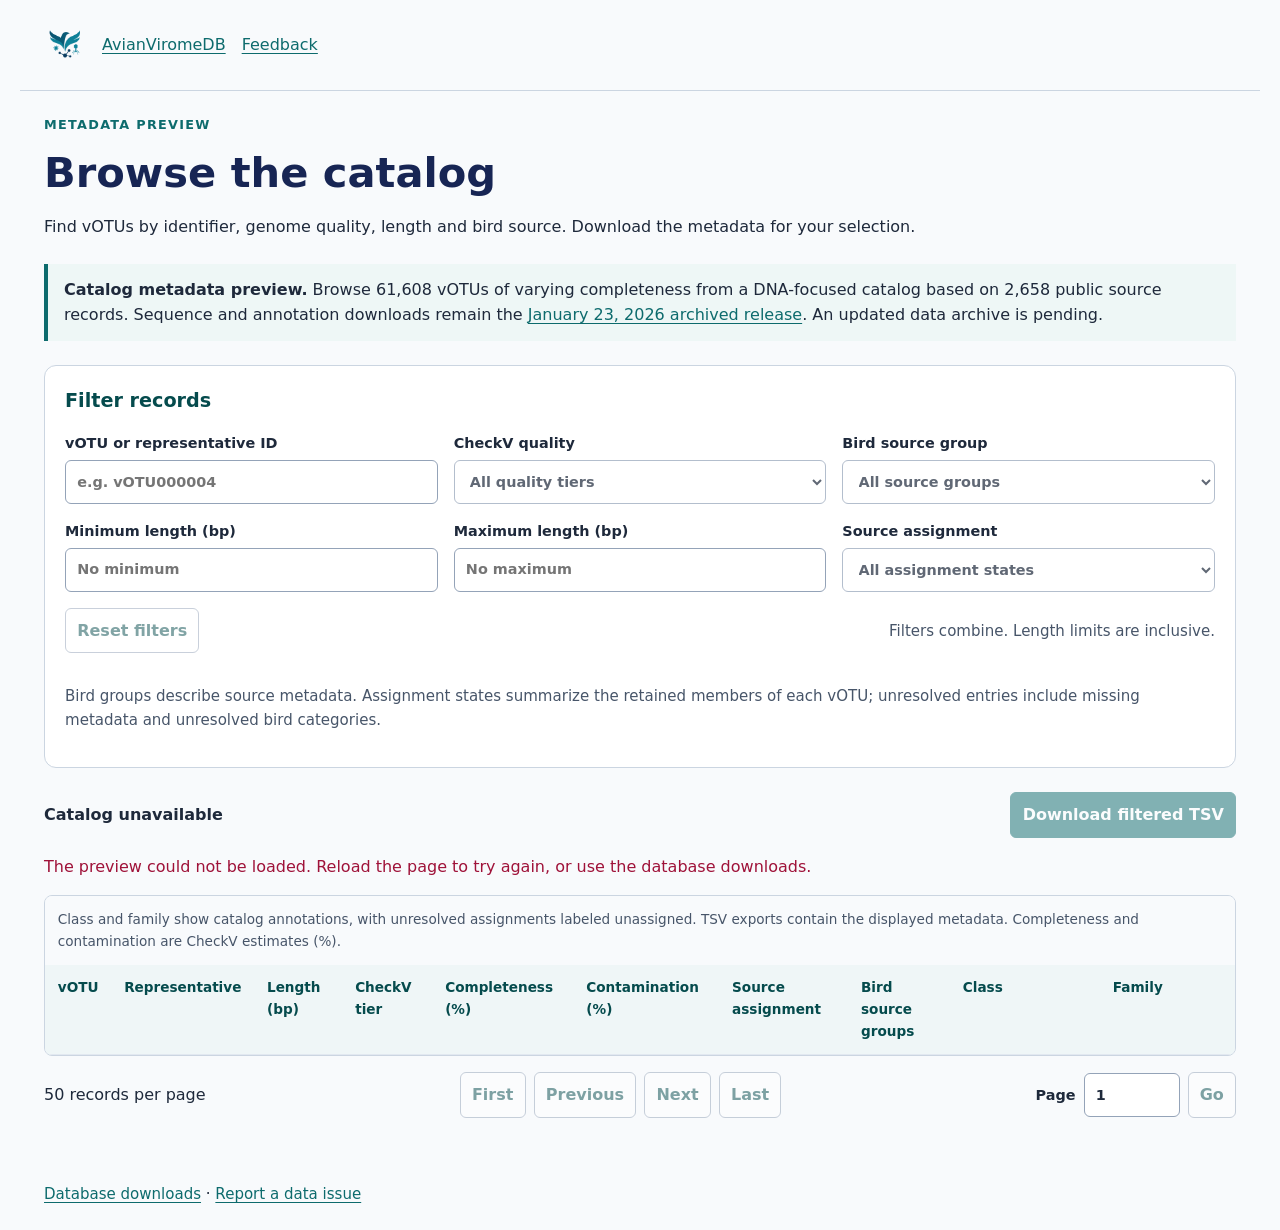
==== www/browse.html @ 88ccf4ef "Publish AvianViromeDB analysis code and website sources" ====
<!DOCTYPE html>
<html lang="en">
<head>
  <meta charset="UTF-8">
  <meta name="viewport" content="width=device-width, initial-scale=1.0">
  <title>Browse catalog · Metadata preview | AvianViromeDB</title>
  <link rel="icon" href="favicon.ico">
  <script src="browse.js" defer></script>
  <style>
    :root { font-family: Inter, system-ui, sans-serif; color: #1e293b; background: #f8fafc; line-height: 1.6; }
    * { box-sizing: border-box; }
    body { margin: 0; }
    header, main, footer { max-width: 1240px; margin: auto; padding: 1.5rem; }
    header { display: flex; align-items: center; gap: 1rem; border-bottom: 1px solid #cbd5e1; }
    header img { width: 42px; height: 42px; object-fit: contain; }
    a { color: #0d6b6d; text-underline-offset: 3px; }
    h1 { font-size: clamp(1.8rem, 5vw, 2.6rem); line-height: 1.2; color: #172554; margin: .8rem 0; }
    h2 { color: #054b4d; font-size: 1.2rem; margin: 0 0 1rem; }
    .eyebrow { color: #0d6b6d; font-size: .8rem; font-weight: 750; letter-spacing: .1em; text-transform: uppercase; }
    .note { color: #475569; font-size: .94rem; }
    .scope { border-left: 4px solid #0d6b6d; background: #eef7f6; padding: .8rem 1rem; margin: 1.5rem 0; }
    section { background: white; border: 1px solid #cbd5e1; border-radius: 12px; padding: 1.25rem; margin: 1.5rem 0; }
    fieldset { border: 0; margin: 0; padding: 0; min-width: 0; }
    .filters { display: grid; grid-template-columns: repeat(3, minmax(0, 1fr)); gap: 1rem; }
    label { display: flex; flex-direction: column; gap: .3rem; font-size: .9rem; font-weight: 600; }
    input, select, button { font: inherit; min-height: 44px; border: 1px solid #94a3b8; border-radius: 6px; padding: .55rem .7rem; }
    input, select { width: 100%; background: white; color: #1e293b; }
    button { background: white; color: #054b4d; cursor: pointer; font-weight: 600; }
    button.primary { background: #0d6b6d; color: white; border-color: #0d6b6d; }
    button:hover:not(:disabled) { background: #e2f0ef; color: #054b4d; }
    button:disabled { opacity: .5; cursor: default; }
    :focus-visible { outline: 3px solid #0891b2; outline-offset: 3px; }
    .toolbar, .pagination { display: flex; flex-wrap: wrap; align-items: center; justify-content: space-between; gap: .75rem; margin: 1rem 0; }
    .actions, .page-buttons { display: flex; flex-wrap: wrap; gap: .5rem; align-items: center; }
    #result-count { font-weight: 650; }
    .table-scroll { width: 100%; overflow-x: auto; border: 1px solid #cbd5e1; border-radius: 8px; }
    table { width: 100%; min-width: 1190px; border-collapse: collapse; font-size: .85rem; }
    caption { text-align: left; padding: .8rem; color: #475569; background: #f8fafc; }
    th, td { padding: .75rem .8rem; text-align: left; vertical-align: top; border-bottom: 1px solid #e2e8f0; }
    th { background: #eff6f7; color: #054b4d; }
    tbody tr:nth-child(even) { background: #f8fafc; }
    td:first-child { font-weight: 650; color: #172554; white-space: nowrap; }
    td:nth-child(2) { white-space: nowrap; }
    td:nth-child(n+3):nth-child(-n+6) { font-variant-numeric: tabular-nums; }
    th:nth-child(9), td:nth-child(9) { min-width: 150px; white-space: nowrap; }
    th:nth-child(10), td:nth-child(10) { min-width: 135px; overflow-wrap: normal; }
    #page-number { width: 6rem; }
    .jump { display: flex; flex-direction: row; align-items: center; gap: .5rem; }
    #error { color: #9f1239; }
    footer { font-size: .94rem; }
    @media (max-width: 850px) { .filters { grid-template-columns: repeat(2, minmax(0, 1fr)); } }
    @media (max-width: 520px) { header, main, footer { padding: 1rem; } section { padding: 1rem; } .filters { grid-template-columns: 1fr; } .toolbar { align-items: flex-start; flex-direction: column; } .page-buttons { gap: .35rem; } .page-buttons button { padding: .5rem .6rem; } }
  </style>
</head>
<body>
  <header><img src="logo.png" alt=""><a href="index.html">AvianViromeDB</a><a href="feedback.html">Feedback</a></header>
  <main>
    <div class="eyebrow">Metadata preview</div>
    <h1>Browse the catalog</h1>
    <p>Find vOTUs by identifier, genome quality, length and bird source. Download the metadata for your selection.</p>
    <div class="scope"><strong>Catalog metadata preview.</strong> Browse 61,608 vOTUs of varying completeness from a DNA-focused catalog based on 2,658 public source records. Sequence and annotation downloads remain the <a href="https://doi.org/10.5281/zenodo.18357633">January 23, 2026 archived release</a>. An updated data archive is pending.</div>
    <section aria-labelledby="filter-heading">
      <h2 id="filter-heading">Filter records</h2>
      <form id="filter-form">
        <fieldset id="filter-fields" disabled>
          <div class="filters">
            <label>vOTU or representative ID<input id="query" type="search" placeholder="e.g. vOTU000004" autocomplete="off"></label>
            <label>CheckV quality<select id="quality"><option value="">All quality tiers</option><option>Complete</option><option>High</option><option>Medium</option><option>Low</option><option>Unknown</option></select></label>
            <label>Bird source group<select id="source"><option value="">All source groups</option></select></label>
            <label>Minimum length (bp)<input id="min-length" type="number" min="0" step="1" placeholder="No minimum"></label>
            <label>Maximum length (bp)<input id="max-length" type="number" min="0" step="1" placeholder="No maximum"></label>
            <label>Source assignment<select id="coverage"><option value="">All assignment states</option><option>Assigned for all members</option><option>Assigned for some members</option><option>Unresolved for all members</option></select></label>
          </div>
          <div class="toolbar"><button type="reset">Reset filters</button><span class="note">Filters combine. Length limits are inclusive.</span></div>
        </fieldset>
      </form>
      <p class="note">Bird groups describe source metadata. Assignment states summarize the retained members of each vOTU; unresolved entries include missing metadata and unresolved bird categories.</p>
    </section>
    <div class="toolbar"><div id="result-count" role="status" aria-live="polite">Loading catalog…</div><div class="actions"><button id="download" class="primary" disabled>Download filtered TSV</button></div></div>
    <p id="error" role="alert" hidden></p>
    <div class="table-scroll" tabindex="0" role="region" aria-label="Catalog results; scroll horizontally to see all columns">
      <table>
        <caption>Class and family show catalog annotations, with unresolved assignments labeled unassigned. TSV exports contain the displayed metadata. Completeness and contamination are CheckV estimates (%).</caption>
        <thead><tr><th scope="col">vOTU</th><th scope="col">Representative</th><th scope="col">Length (bp)</th><th scope="col">CheckV tier</th><th scope="col">Completeness (%)</th><th scope="col">Contamination (%)</th><th scope="col">Source assignment</th><th scope="col">Bird source groups</th><th scope="col">Class</th><th scope="col">Family</th></tr></thead>
        <tbody id="results"></tbody>
      </table>
    </div>
    <div class="pagination">
      <span id="page-summary">50 records per page</span>
      <div class="page-buttons"><button id="first" disabled>First</button><button id="previous" disabled>Previous</button><button id="next" disabled>Next</button><button id="last" disabled>Last</button></div>
      <form id="page-form" class="actions"><label class="jump" for="page-number">Page<input id="page-number" type="number" min="1" value="1" disabled></label><button id="go" disabled>Go</button></form>
    </div>
    <noscript><p>This catalog browser needs JavaScript. Download the archived data from the project home page.</p></noscript>
  </main>
  <footer><a href="index.html#download">Database downloads</a> · <a href="feedback.html">Report a data issue</a></footer>
</body>
</html>
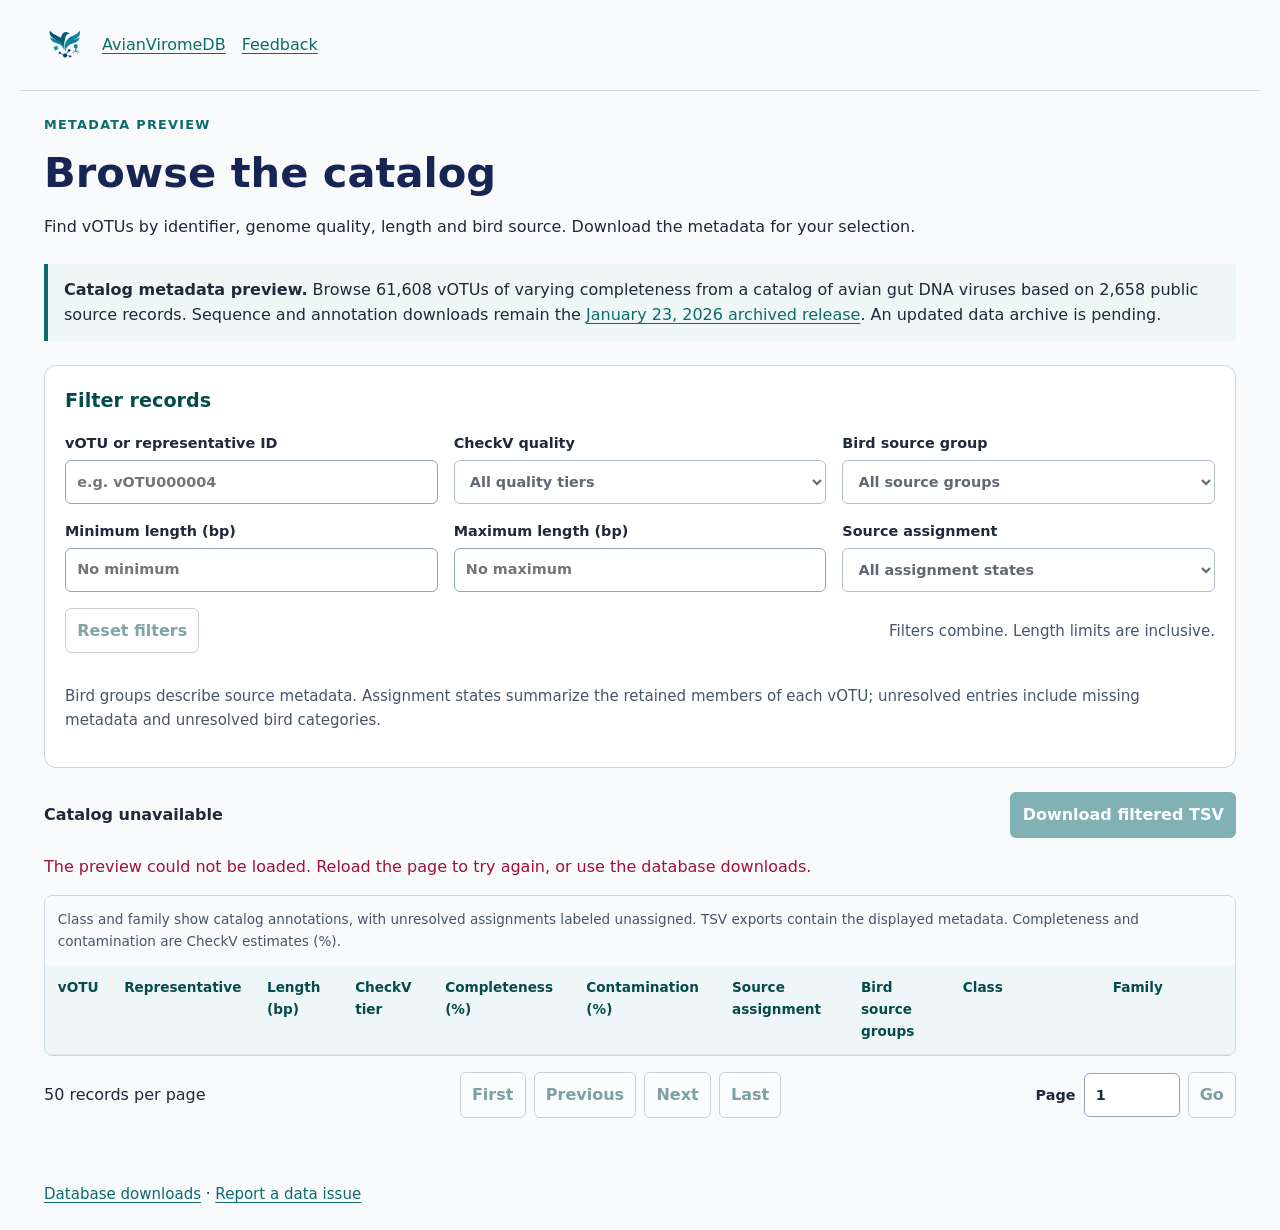
==== commit 8a1922cd: "Describe the catalog as the avian gut DNA virome" ====
--- a/www/browse.html
+++ b/www/browse.html
@@ -58,7 +58,7 @@
     <div class="eyebrow">Metadata preview</div>
     <h1>Browse the catalog</h1>
     <p>Find vOTUs by identifier, genome quality, length and bird source. Download the metadata for your selection.</p>
-    <div class="scope"><strong>Catalog metadata preview.</strong> Browse 61,608 vOTUs of varying completeness from a DNA-focused catalog based on 2,658 public source records. Sequence and annotation downloads remain the <a href="https://doi.org/10.5281/zenodo.18357633">January 23, 2026 archived release</a>. An updated data archive is pending.</div>
+    <div class="scope"><strong>Catalog metadata preview.</strong> Browse 61,608 vOTUs of varying completeness from a catalog of avian gut DNA viruses based on 2,658 public source records. Sequence and annotation downloads remain the <a href="https://doi.org/10.5281/zenodo.18357633">January 23, 2026 archived release</a>. An updated data archive is pending.</div>
     <section aria-labelledby="filter-heading">
       <h2 id="filter-heading">Filter records</h2>
       <form id="filter-form">
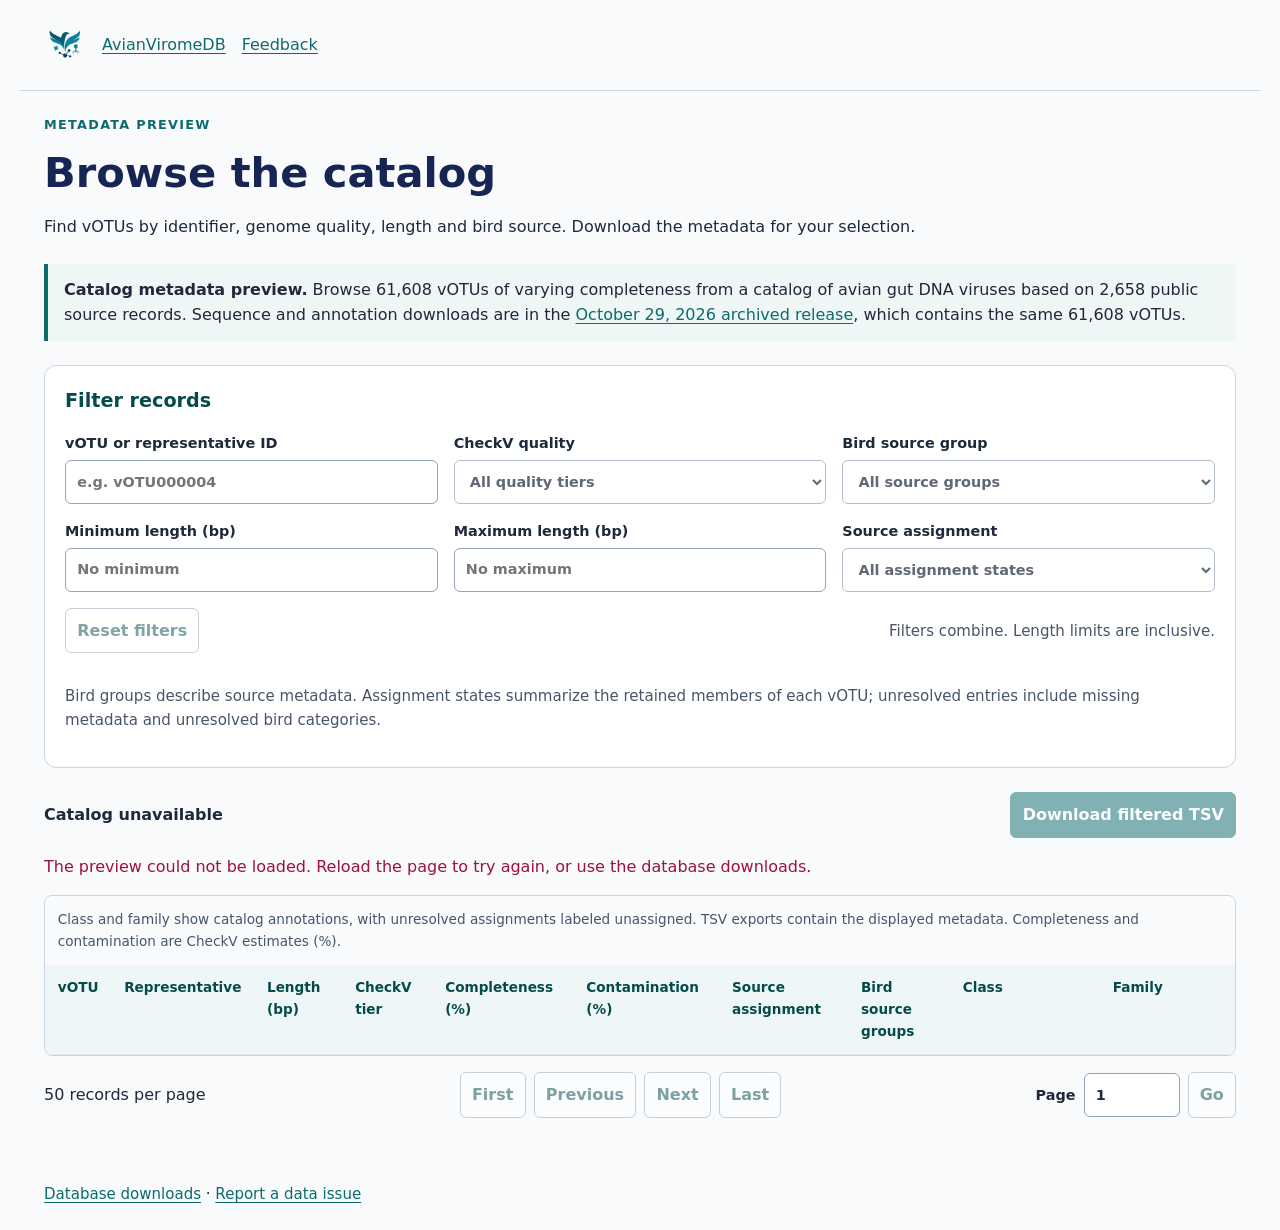
==== commit 0fc46586: "Point the archived data release to Zenodo version 4" ====
--- a/www/browse.html
+++ b/www/browse.html
@@ -58,7 +58,7 @@
     <div class="eyebrow">Metadata preview</div>
     <h1>Browse the catalog</h1>
     <p>Find vOTUs by identifier, genome quality, length and bird source. Download the metadata for your selection.</p>
-    <div class="scope"><strong>Catalog metadata preview.</strong> Browse 61,608 vOTUs of varying completeness from a catalog of avian gut DNA viruses based on 2,658 public source records. Sequence and annotation downloads remain the <a href="https://doi.org/10.5281/zenodo.18357633">January 23, 2026 archived release</a>. An updated data archive is pending.</div>
+    <div class="scope"><strong>Catalog metadata preview.</strong> Browse 61,608 vOTUs of varying completeness from a catalog of avian gut DNA viruses based on 2,658 public source records. Sequence and annotation downloads are in the <a href="https://doi.org/10.5281/zenodo.23768304">October 29, 2026 archived release</a>, which contains the same 61,608 vOTUs.</div>
     <section aria-labelledby="filter-heading">
       <h2 id="filter-heading">Filter records</h2>
       <form id="filter-form">
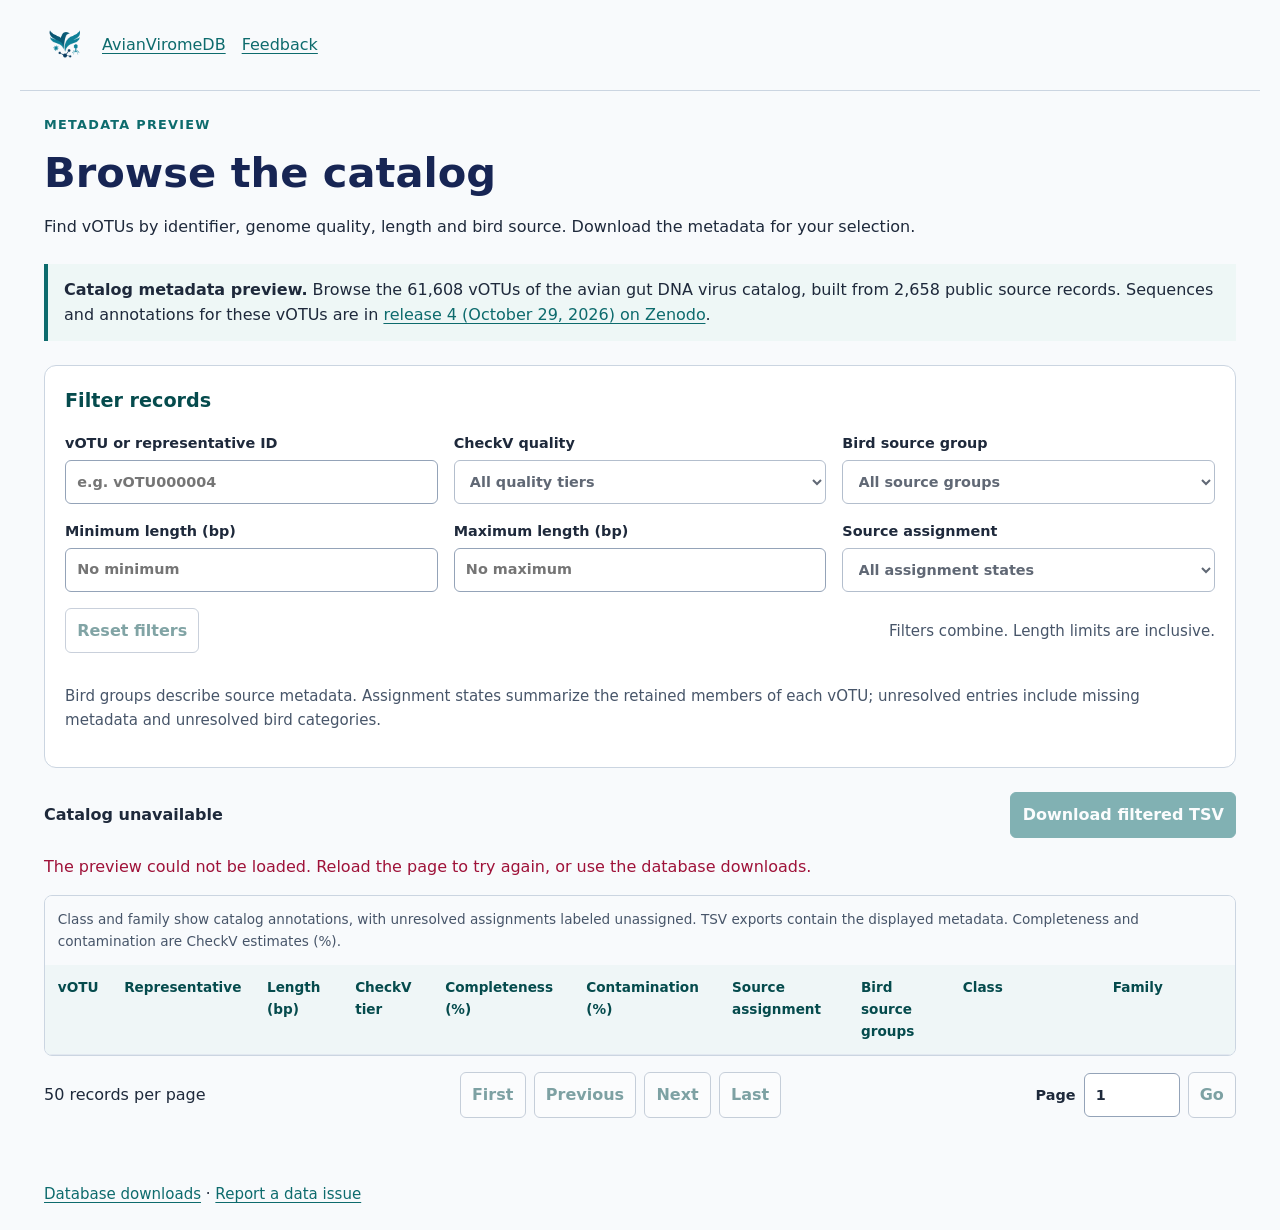
==== commit 30ddb56e: "Update website, README and downloads to Zenodo release 4" ====
--- a/www/browse.html
+++ b/www/browse.html
@@ -58,7 +58,7 @@
     <div class="eyebrow">Metadata preview</div>
     <h1>Browse the catalog</h1>
     <p>Find vOTUs by identifier, genome quality, length and bird source. Download the metadata for your selection.</p>
-    <div class="scope"><strong>Catalog metadata preview.</strong> Browse 61,608 vOTUs of varying completeness from a catalog of avian gut DNA viruses based on 2,658 public source records. Sequence and annotation downloads are in the <a href="https://doi.org/10.5281/zenodo.23768304">October 29, 2026 archived release</a>, which contains the same 61,608 vOTUs.</div>
+    <div class="scope"><strong>Catalog metadata preview.</strong> Browse the 61,608 vOTUs of the avian gut DNA virus catalog, built from 2,658 public source records. Sequences and annotations for these vOTUs are in <a href="https://doi.org/10.5281/zenodo.23768304">release 4 (October 29, 2026) on Zenodo</a>.</div>
     <section aria-labelledby="filter-heading">
       <h2 id="filter-heading">Filter records</h2>
       <form id="filter-form">
